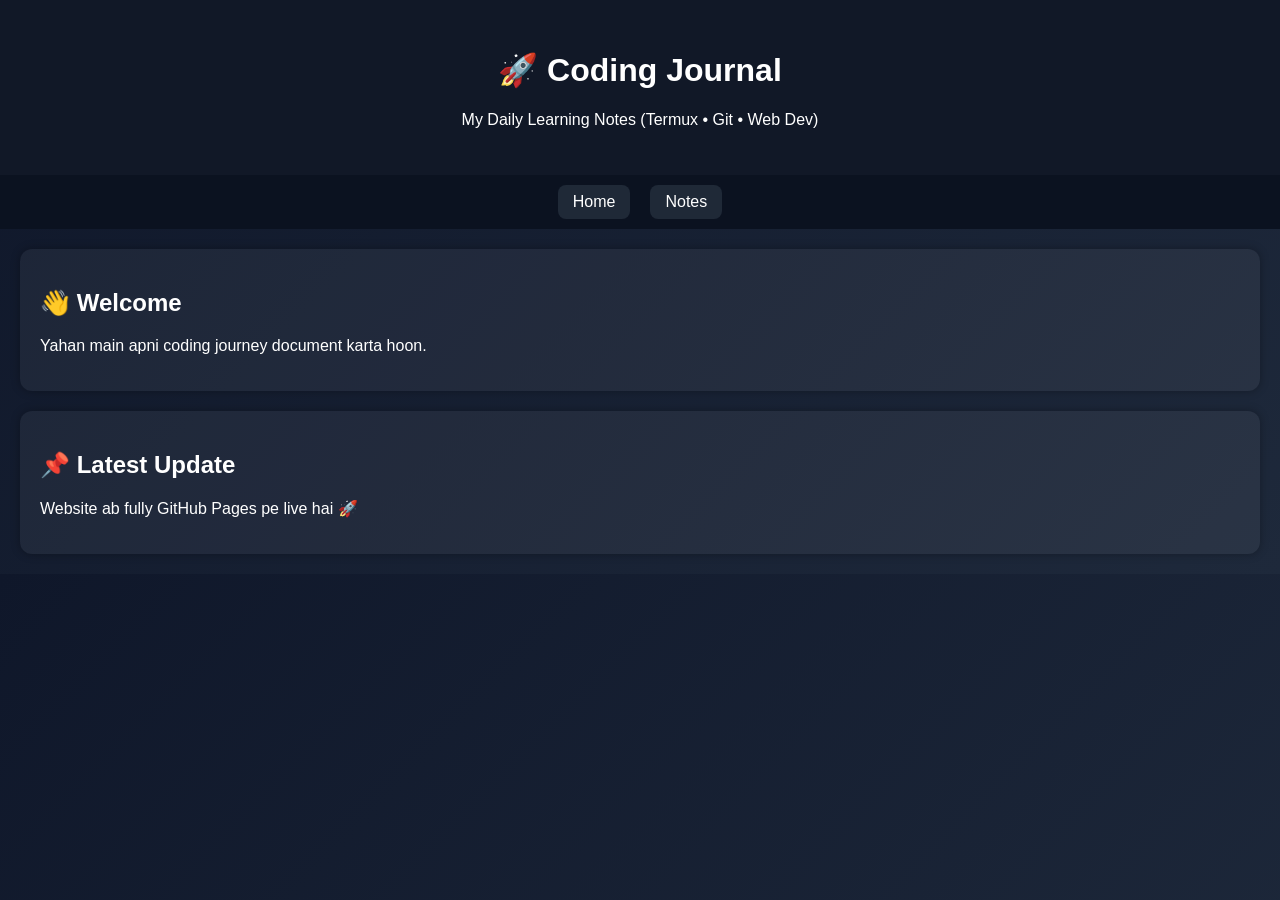
==== index.html @ 8d5685da "pro UI upgrade" ====
<!DOCTYPE html>
<html>
<head>
  <title>Coding Journal</title>
  <link rel="stylesheet" href="style.css">
</head>
<body>

<header>
  <h1>🚀 Coding Journal</h1>
  <p>My Daily Learning Notes (Termux • Git • Web Dev)</p>
</header>

<nav>
  <a href="index.html">Home</a>
  <a href="notes.html">Notes</a>
</nav>

<section class="card">
  <h2>👋 Welcome</h2>
  <p>Yahan main apni coding journey document karta hoon.</p>
</section>

<section class="card">
  <h2>📌 Latest Update</h2>
  <p>Website ab fully GitHub Pages pe live hai 🚀</p>
</section>

</body>
</html>
---- style.css ----
body {
  font-family: Arial;
  margin: 0;
  background: linear-gradient(135deg, #0f172a, #1e293b);
  color: white;
}

header {
  text-align: center;
  padding: 30px;
  background: #111827;
}

nav {
  display: flex;
  justify-content: center;
  gap: 20px;
  padding: 10px;
  background: #0b1220;
}

nav a {
  color: white;
  text-decoration: none;
  padding: 8px 15px;
  border-radius: 8px;
  background: #1f2937;
}

nav a:hover {
  background: #374151;
}

.card {
  margin: 20px;
  padding: 20px;
  background: rgba(255,255,255,0.05);
  border-radius: 12px;
  box-shadow: 0 0 10px rgba(0,0,0,0.3);
}
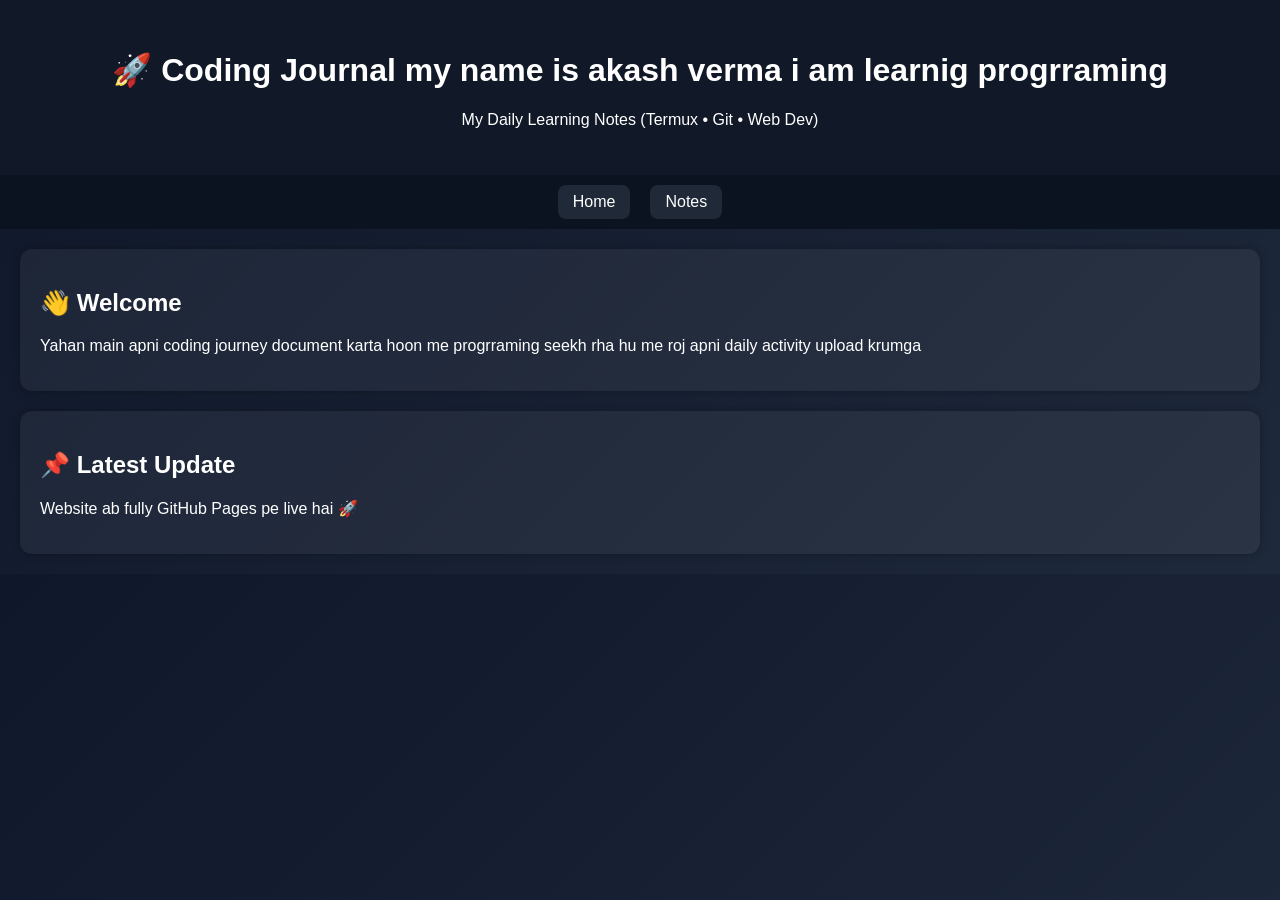
==== commit 9afa4e20: "fix git identity" ====
--- a/index.html
+++ b/index.html
@@ -7,7 +7,7 @@
 <body>
 
 <header>
-  <h1>🚀 Coding Journal</h1>
+  <h1>🚀 Coding Journal my name is akash verma i am learnig progrraming</h1>
   <p>My Daily Learning Notes (Termux • Git • Web Dev)</p>
 </header>
 
@@ -18,7 +18,8 @@
 
 <section class="card">
   <h2>👋 Welcome</h2>
-  <p>Yahan main apni coding journey document karta hoon.</p>
+  <p>Yahan main apni coding journey document karta hoon me progrraming seekh rha hu me roj apni daily activity
+upload krumga</p>
 </section>
 
 <section class="card">
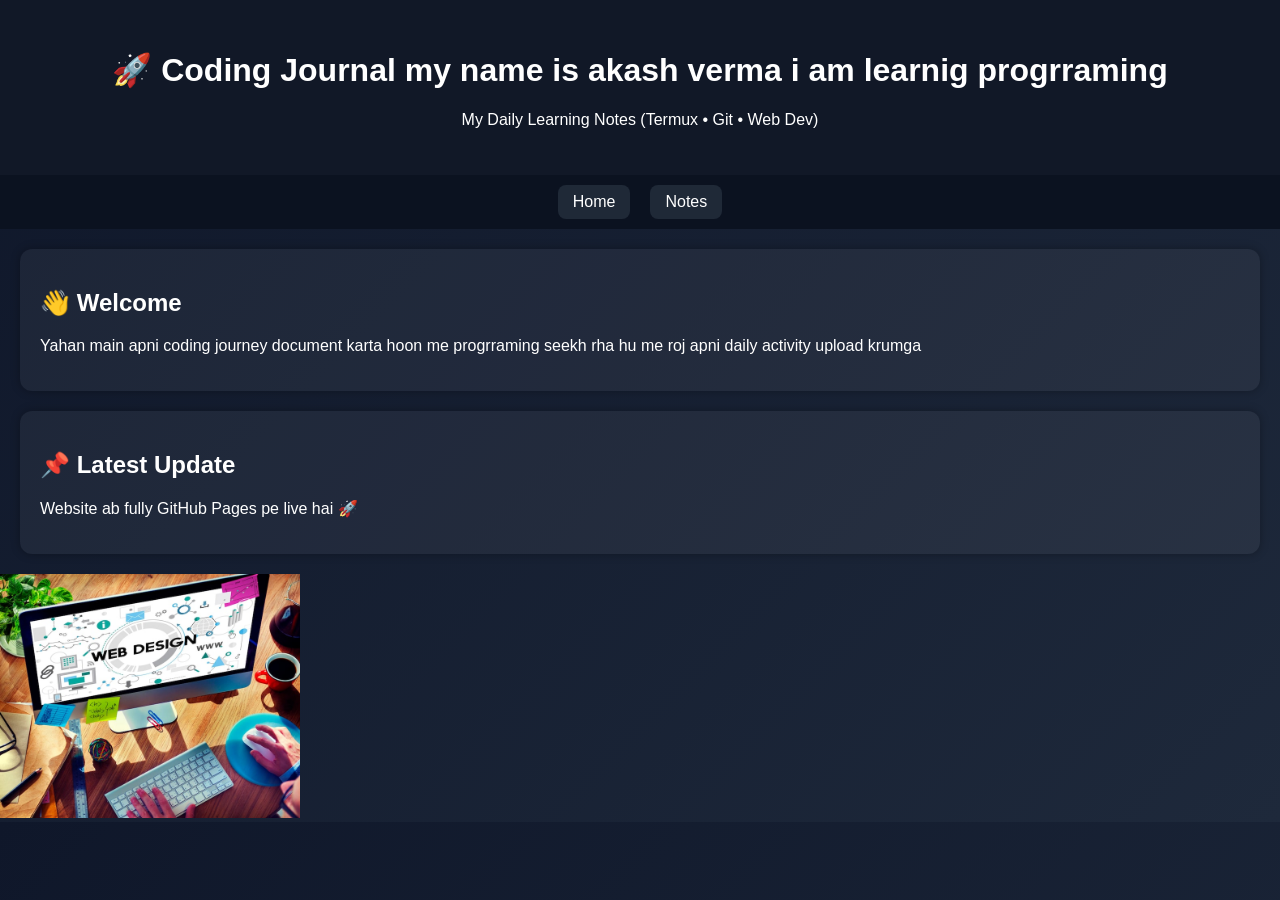
==== commit ad05da37: "added image webo" ====
--- a/index.html
+++ b/index.html
@@ -24,8 +24,9 @@
 
 <section class="card">
   <h2>📌 Latest Update</h2>
-  <p>Website ab fully GitHub Pages pe live hai 🚀</p>
+  <p>Website ab fully GitHub Pages pe live hai  🚀</p>
 </section>
 
 </body>
 </html>
+<img src="images/webo.jpg" width="300">
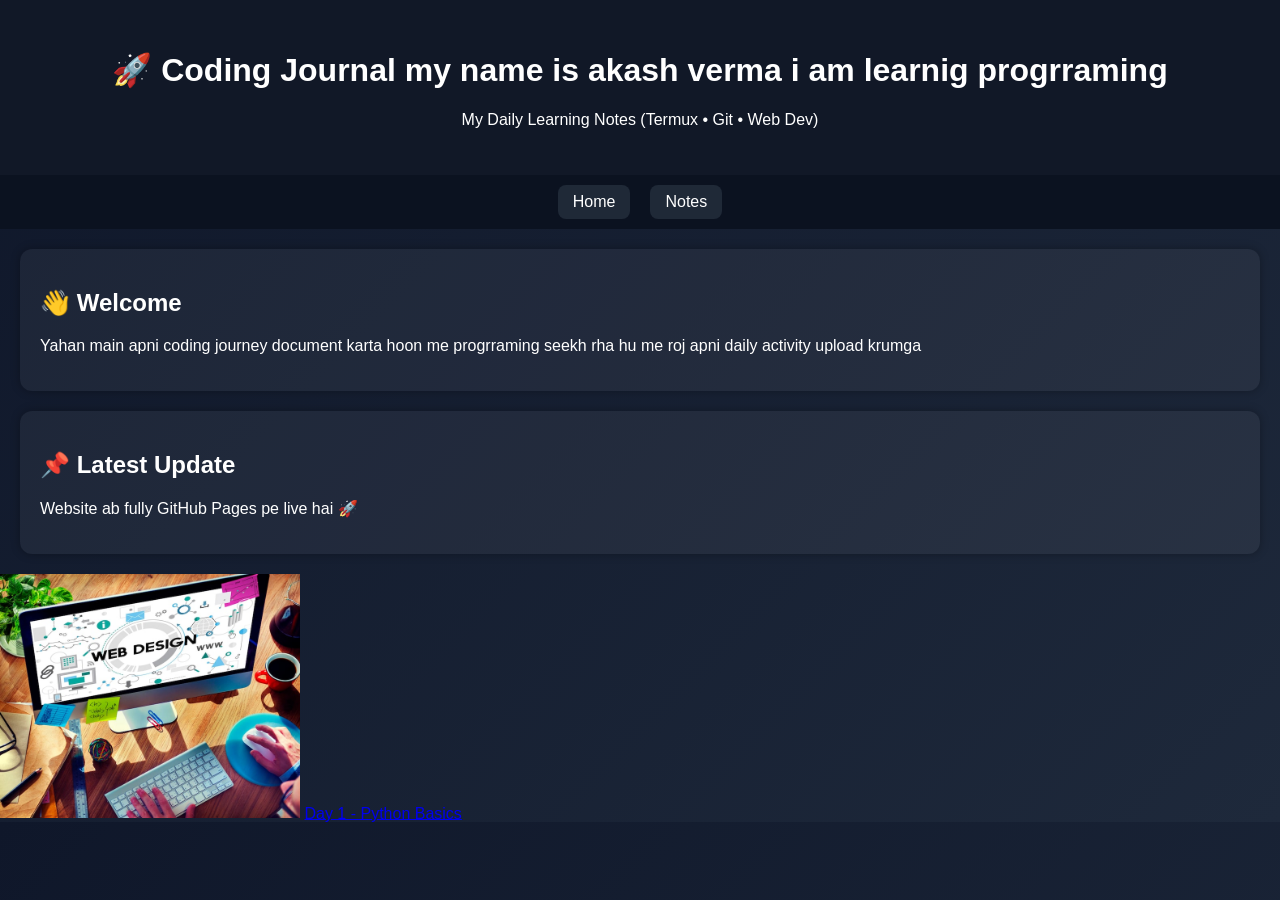
==== commit 00c216c3: "Day 1 Python learning added" ====
--- a/index.html
+++ b/index.html
@@ -30,3 +30,4 @@
 </body>
 </html>
 <img src="images/webo.jpg" width="300">
+<a href="posts/day1.html">Day 1 - Python Basics</a>
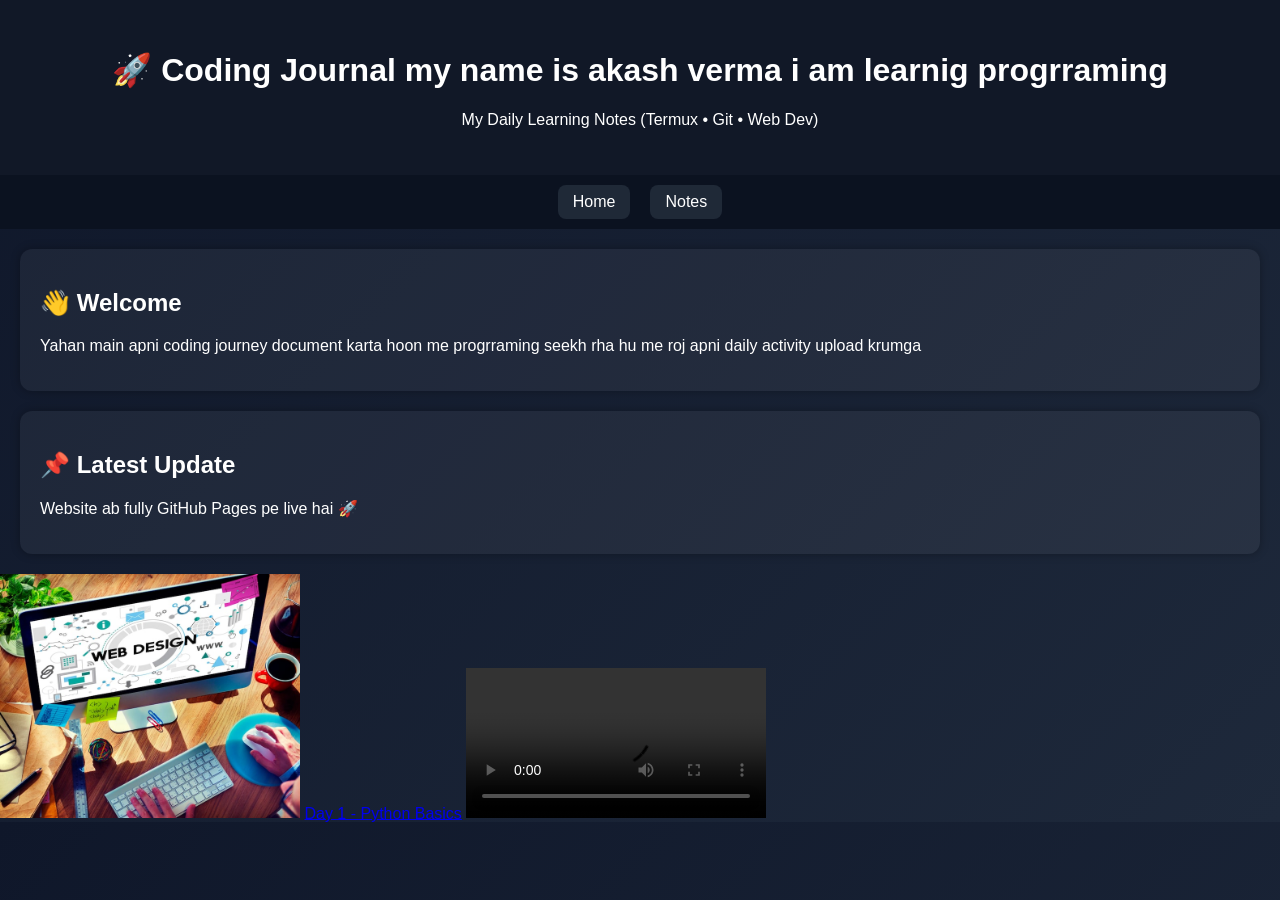
==== commit 89982495: "added video" ====
--- a/index.html
+++ b/index.html
@@ -31,3 +31,7 @@
 </html>
 <img src="images/webo.jpg" width="300">
 <a href="posts/day1.html">Day 1 - Python Basics</a>
+<video width="300" controls>
+  <source src="webo.mp4" type="video/mp4">
+</video>
+
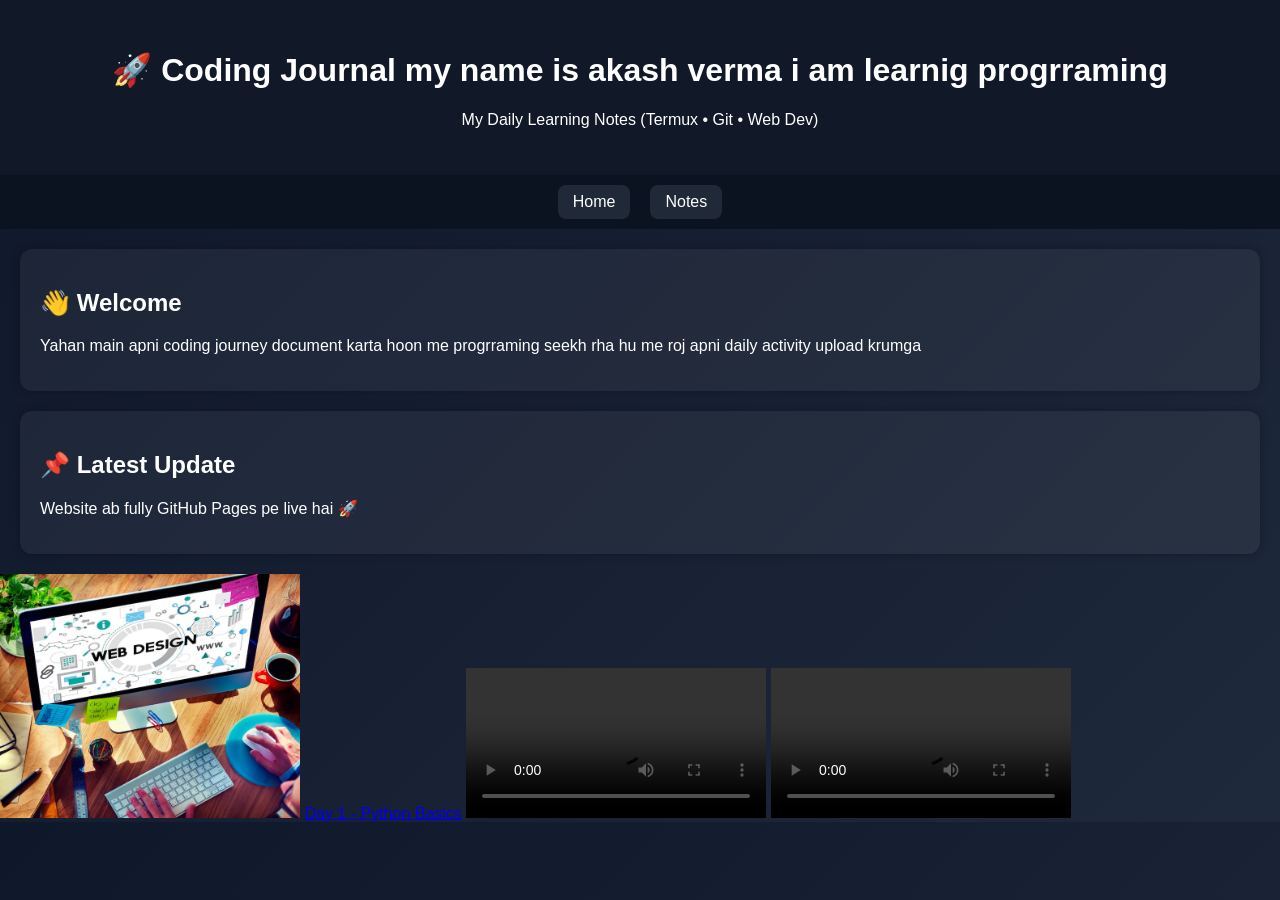
==== commit 21d010d4: "final video fixed" ====
--- a/index.html
+++ b/index.html
@@ -35,3 +35,6 @@
   <source src="webo.mp4" type="video/mp4">
 </video>
 
+<video width="300" controls>
+  <source src="fixed.mp4" type="video/mp4">
+</video>
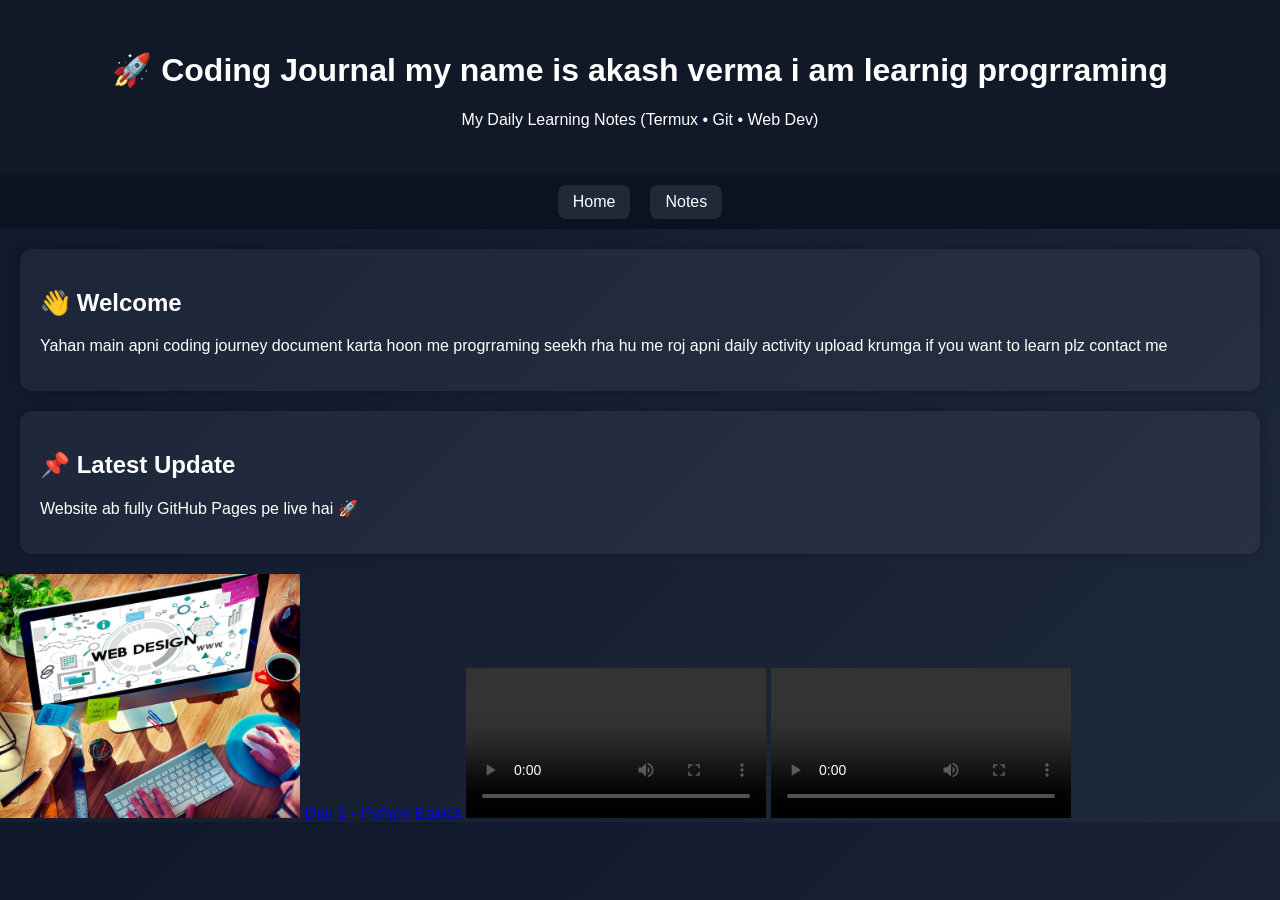
==== commit 98243a32: "hello" ====
--- a/index.html
+++ b/index.html
@@ -19,7 +19,7 @@
 <section class="card">
   <h2>👋 Welcome</h2>
   <p>Yahan main apni coding journey document karta hoon me progrraming seekh rha hu me roj apni daily activity
-upload krumga</p>
+upload krumga if you want to learn plz contact me</p>
 </section>
 
 <section class="card">
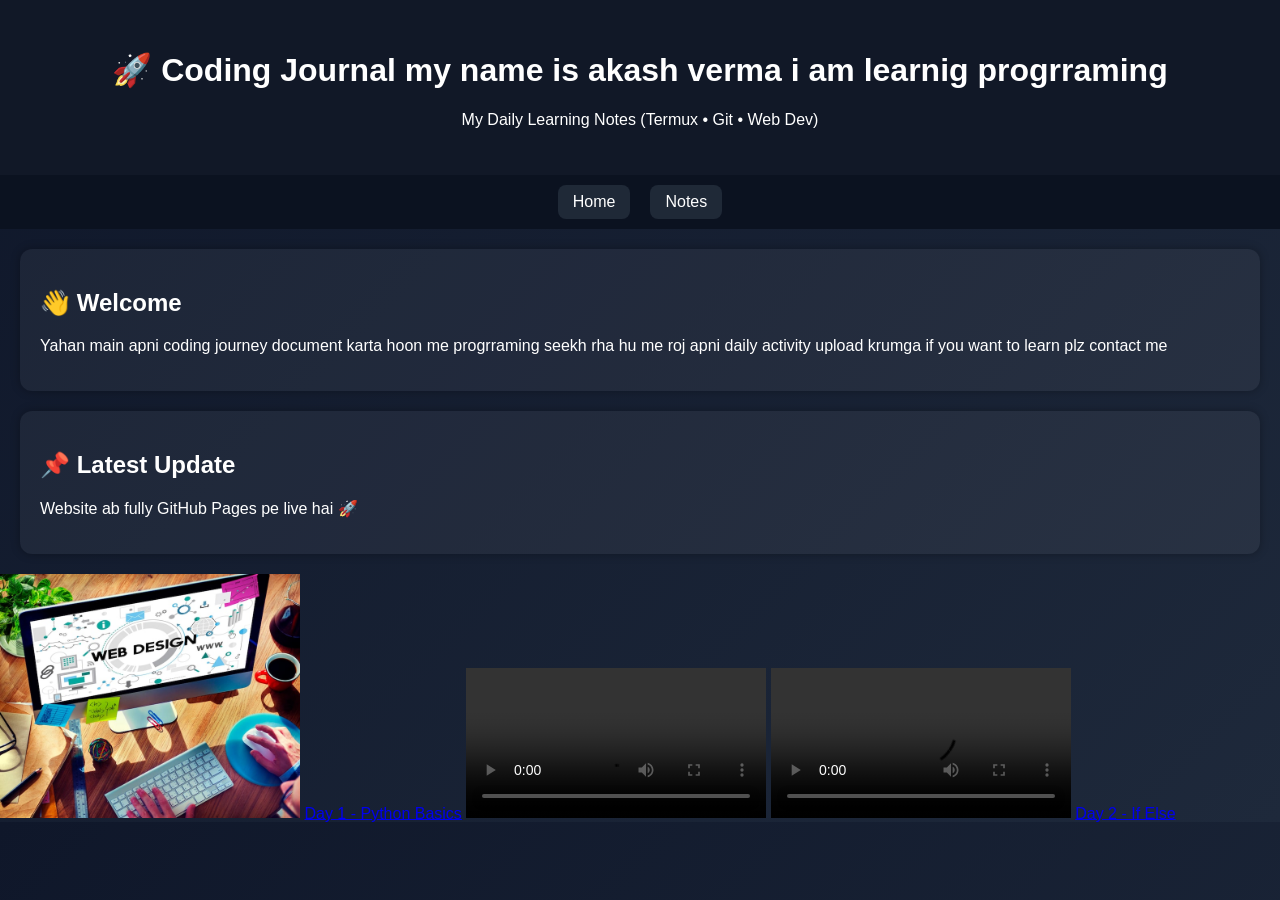
==== commit 1c349ccf: "hello" ====
--- a/index.html
+++ b/index.html
@@ -38,3 +38,4 @@
 <video width="300" controls>
   <source src="fixed.mp4" type="video/mp4">
 </video>
+<a href="posts/day2.html">Day 2 - If Else</a>
